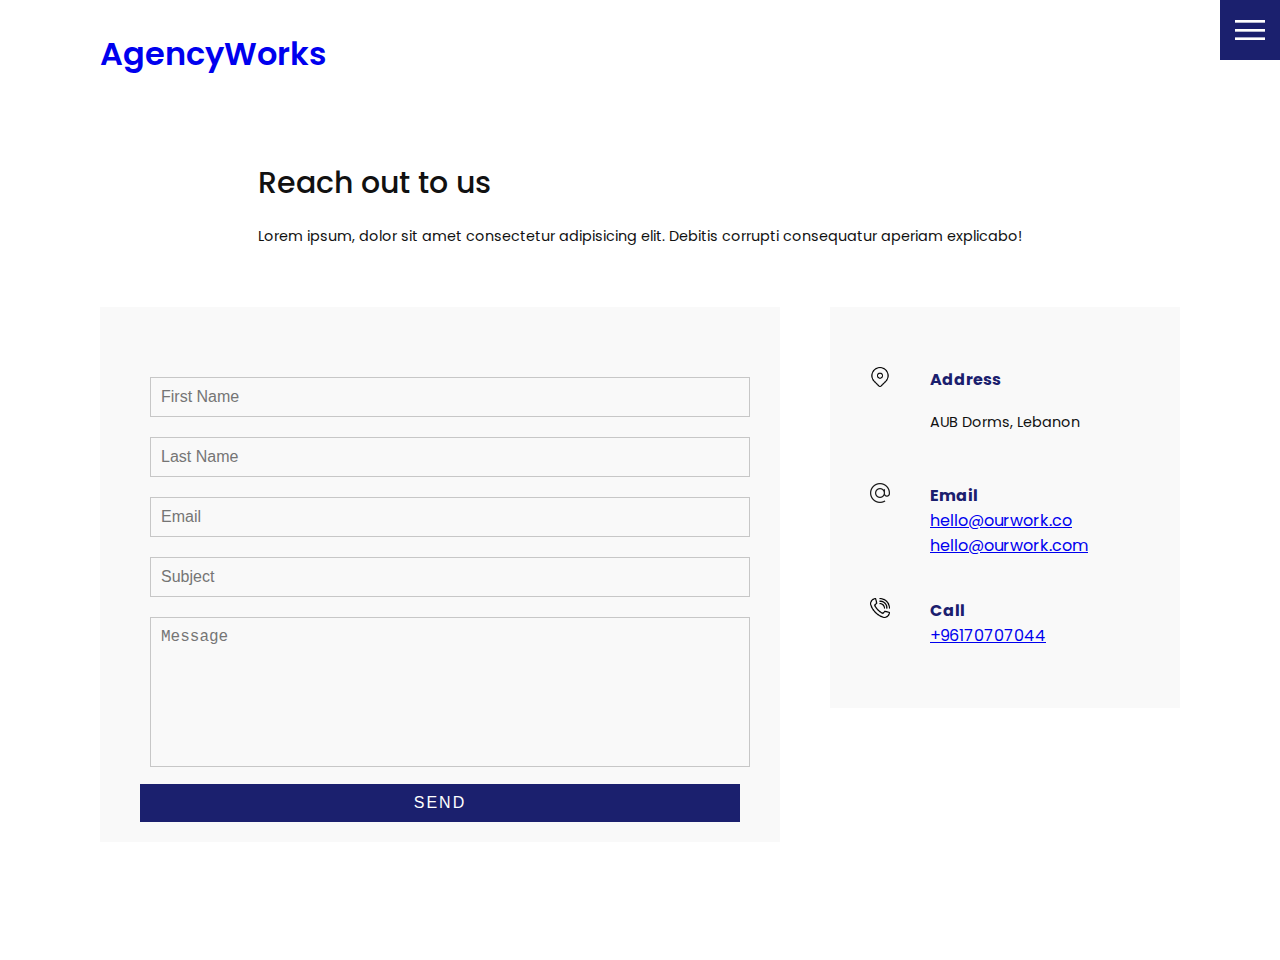
==== contact.html @ 2eb0bfd6 "contact form styled" ====
<!DOCTYPE html>
<html lang="en">

<head>
    <meta charset="UTF-8">
    <meta http-equiv="X-UA-Compatible" content="IE=edge">
    <meta name="viewport" content="width=device-width, initial-scale=1.0">
    <title>Agency Portfolio</title>
    <link rel="stylesheet" href="style.css">
</head>

<body>
    <header>
        <div class="logo"><a href="index.html">AgencyWorks</a></div>
        <div class="toggle"></div>
        <div class="navigation">
            <ul>
                <li><a href="index.html">Home</a></li>
                <li><a href="services.html">Services</a></li>
                <li><a href="portfolio.html">Portfolio</a></li>
                <li><a href="contact.html">Contact</a></li>
            </ul>
            <div class="social-bar">
                <ul>
                    <li><a href="https://facebook.com"><img src="images/facebook.png" alt=""></a></li>
                    <li><a href="https://twitter.com"><img src="images/twitter.png" alt=""></a></li>
                    <li><a href="https://instagram.com"><img src="images/instagram.png" alt=""></a></li>
                </ul>
                <a href="mailto:hello@myagency.com" class="email-icon"><img src="images/email.png" alt=""></a>
            </div>
        </div>
    </header>
    <section>
        <div class="title">
            <h1>Reach out to us</h1>
            <p>Lorem ipsum, dolor sit amet consectetur adipisicing elit. Debitis corrupti consequatur aperiam explicabo!
              </p>
        </div>
        <div class="contact">
            <div class="contact-form">
                <form action="">
                    <div class="row">
                        <div class="input50">
                            <input type="text" placeholder="First Name"/>
                        </div>
                        <div class="input50">
                            <input type="text" placeholder="Last Name"/>
                        </div>
                        <div class="input50">
                            <input type="text" placeholder="Email"/>
                        </div>
                        <div class="input50">
                            <input type="text" placeholder="Subject"/>
                        </div>
                        <div class="row">
                            <div class="input100">
                                <textarea placeholder="Message"></textarea>
                            </div>
                        </div>
                        <div class="row">
                            <input type="Submit" value="Send" class="submitbtn"/>
                        </div>
                    </div>
                </form>
            </div>
            <div class="contact-info">
                <div class="info-box">
                    <img src="images/address.png" class="contact-icon" alt="">
                    <div class="details">
                        <h4>Address</h4>
                        <p>AUB Dorms, Lebanon</p>
                    </div>
                </div>
                <div class="info-box">
                    <img src="images/email.png" class="contact-icon" alt="">
                    <div class="details">
                        <h4>Email</h4>
                        <a href="mailto:hello@ourwork.com">hello@ourwork.co</a>
                        <a href="mailto:hello@ourwork.com">hello@ourwork.com</a>
                    </div>
                </div>
                <div class="info-box">
                    <img src="images/call.png" class="contact-icon" alt="">
                    <div class="details">
                        <h4>Call</h4>
                        <a href="tel:+96170707044">+96170707044</a>
                    </div>
                </div>
            </div>
        </div>
       
    </section>



    <script src="script.js"></script>
</body>

</html>
---- style.css ----
@import url('https://fonts.googleapis.com/css?family=Poppins:200,300,400,500,600,700,800,900&display=swap');

:root {
    --primary-color: #1b206e;
}

* {
    box-sizing: border-box;
    margin: 0;
    padding: 0;
}

html,
body {
    font-family: 'Poppins', sans-serif;
    color: #111;
}

h1 {
    font-size: 30px;
    font-weight: 500;
}

p {
    margin: 20px 0 10px;
    font-size: 0.9rem;
}

section {
    display: flex;
    flex-direction: column;
    height: 100vh;
    align-items: center;
    padding: 100px;
    z-index: 10;
    margin-top: 60px;
}

section.home {
    flex-direction: row;
    margin-top: 0;
}

.btn {
    cursor: pointer;
    display: inline-block;
    background: var(--primary-color);
    color: #fff;
    text-decoration: none;
    padding: 10px 30px;
    margin: 20px 0;
    border: none;
}

.btn:hover {
    transform: scale(0.98);
}


.home-content {
    position: relative;
    z-index: 10;
    max-width: 600px;
}

.logo {
    position: absolute;
    top: 30px;
    left: 100px;
    font-size: 2rem;
    font-weight: 600;
    z-index: 20;
    cursor: pointer;

}

.logo a {
    text-decoration: none;
}

/* homepage */

.home-img {
    position: absolute;
    bottom: 0;
    right: 0;
    height: 110%;
}

.toggle {
    position: fixed;
    top: 0;
    right: 0;
    width: 60px;
    height: 60px;
    background: var(--primary-color) url(/images/menu.png);
    background-size: 30px;
    background-position: center;
    background-repeat: no-repeat;
    z-index: 20;
    cursor: pointer;
}

.toggle.active {
    background: var(--primary-color) url(/images/close.png);
    background-size: 25px;
    background-position: center;
    background-repeat: no-repeat;
    z-index: 20;
    cursor: pointer;
}

/* navigation */
.navigation {
    position: fixed;
    top: 0;
    left: 100%;
    width: 100%;
    height: 100%;
    background-color: #fff;
    z-index: 15;
    display: flex;
    justify-content: center;
    align-items: center;
}

.navigation.active {
    left: 0;
}

.navigation ul {
    position: relative;
}

.navigation ul li {
    position: relative;
    list-style: none;
    text-align: center;
}

.navigation ul li a {
    font-size: 2.2rem;
    color: #111;
    text-decoration: none;
    font-weight: 300;
}

.navigation ul li a:hover {
    color: var(--primary-color);
    font-weight: 600;
}

.navigation .social-bar {
    position: absolute;
    top: 0;
    left: 0;
    height: 100%;
    display: flex;
    align-items: center;
}

.navigation .social-bar a {
    display: inline-block;
    transform: scale(0.5);
}

.navigation .email-icon {
    position: absolute;
    bottom: 20px;
    transform: scale(0.5);
}


/* Our Services */
.services {
    margin-top: 40px;
    display: grid;
    grid-template-columns: 1fr 1fr 1fr;
    gap: 40px;
    text-align: center;
}

.services .service .icon img {
    max-width: 100px;
}

.services .service {
    padding: 30px;
}

.services .service:hover {
    box-shadow: 0 10px 30px rgba(0, 0, 0, 0.1);
}

.services .service h2 {
    font-size: 24px;
    font-weight: 500;
    margin-top: 20px;
    color: var(--primary-color);
}

/* Portfolio styling */
.portfolio {
    display: flex;
    flex-wrap: wrap;
    justify-content: center;
    margin-top: 20px;
}

.portfolio .item {
    position: relative;
    width: 300px;
    height: 300px;
    margin: 5px;
}

.portfolio .item img {
    width: 100%;
    height: 100%;
}

.portfolio .item .action {
    position: absolute;
    top: 0;
    left: 0%;
    width: 100%;
    height: 100%;
    background: rgba(0, 0, 0, 0.8);
    display: flex;
    justify-content: center;
    align-items: center;
    opacity: 0;
    transition: 0.5s;
}

.portfolio .item:hover .action {
    opacity: 1;
}



.portfolio .item .action a {
    display: inline-block;
    color: #fff;
    text-decoration: none;
    border: 1px solid #fff;
    padding: 5px 15px;
}

.portfolio .item .action a:hover {
    background: rgba(90, 89, 89, 0.884);

}
/* Contact Page */
.contact{
    position: relative;
    width: 100%;
    margin-top: 50px;
    display: flex;
    justify-content: space-between;
    align-items: flex-start;
}

.contact-form{
    position: relative;
    background: #f9f9f9;
    width: calc(100% - 400px);
    padding: 60px 40px 20px;
}

.contact-form form{
    width: 100%;
}

.contact-form .row{
    width: 100%;
    /* display: flex; */
}

.contact-form .input50{
    width: 100%;
    margin: 0 10px;
}

.contact-form .input100{
    width: 100%;
    margin: 0 10px;
}
.contact-form .row input, .contact-form .row textarea{
    position: relative;
    border: 1px solid rgba(0, 0, 0, 0.2);
    color: #111;
    background: transparent;
    width: 100%;
    padding: 10px;
    outline: none;
    font-size: 16px;
    font-weight: 300;
    margin: 10px 0;
    resize: none;
}

.row .submitbtn{
    cursor: pointer;
}

.contact-form .row textarea{
    height: 150px;
}

.contact-form .row input[type=submit]{
    background-color: var(--primary-color);
    color: #fff;
    margin: 0;
    text-transform: uppercase;
    letter-spacing: 2px;
    font-weight: 400;
    border: 0;
}

.contact-info{
    width: 350px;
    background: #f9f9f9;
    padding: 60px 40px 20px;
}

.contact-info .info-box{
    display: flex;
    align-items: flex-start;
    margin-bottom: 40px;
}

.contact-info .info-box .contact-icon{
    width: 20px;
    margin-right: 40px;
}

.contact-info .info-box .details h4{
    color: var(--primary-color)
}



/* Media Query */
@media(max-width: 1068px) {
    .home-img {
        display: none;
    }

    .logo {
        top: 10px;
        left: 40px;
        font-size: 1.5rem;
    }

    section {
        padding: 100px 40px;
    }

    .navigation ul li a {

        font-size: 2rem;
    }

    .services {
        grid-template-columns: 1fr 1fr;
    }

    @media (max-width: 768px) {
        .services {

            grid-template-columns: 1fr;

        }

        .services .service {

            box-shadow: 0 10px 30px rgba(0, 0, 0, 0.1);

        }
    }
}
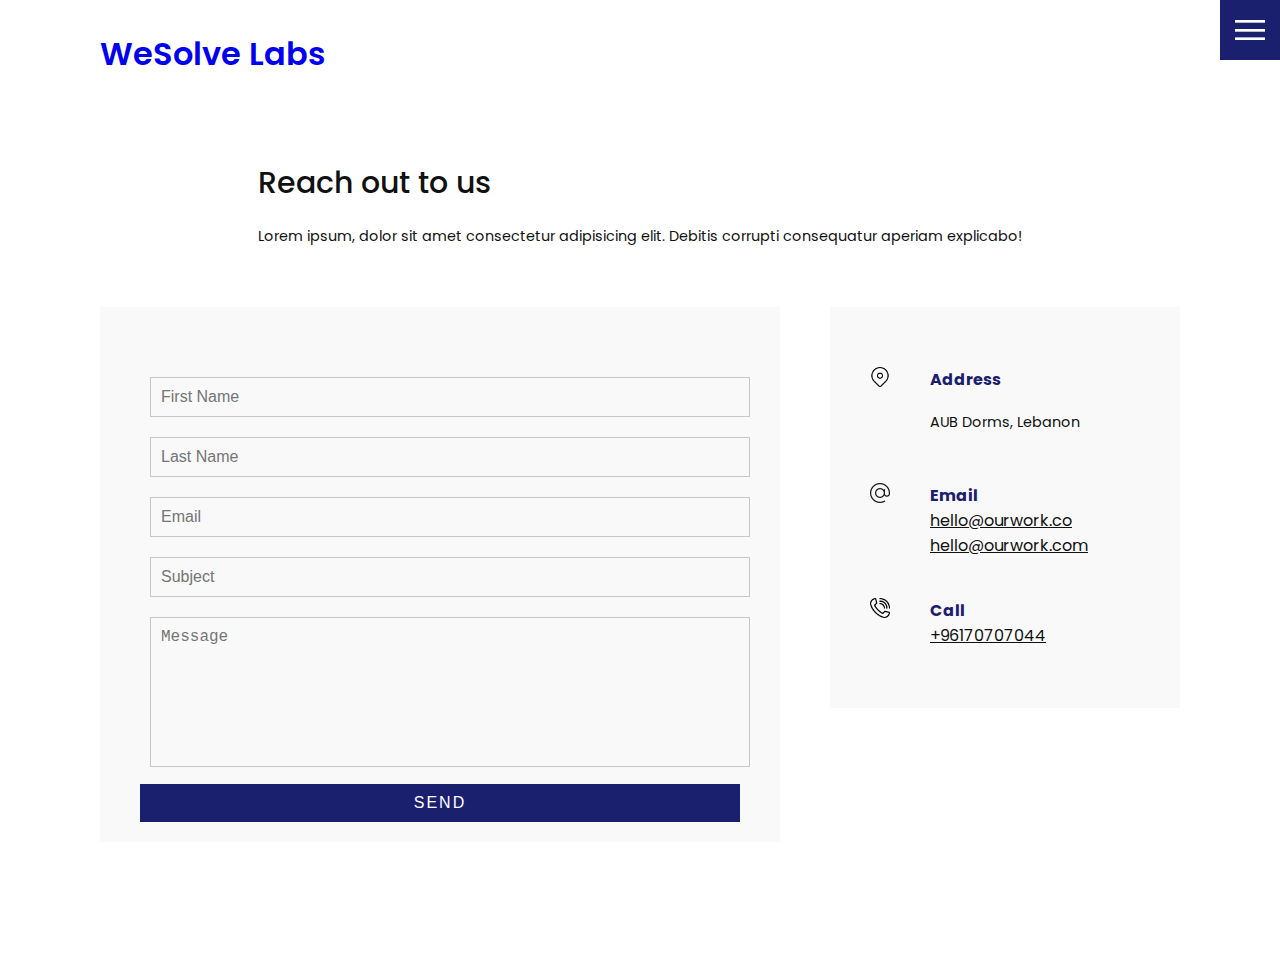
==== commit 16e086cb: "final update done" ====
--- a/contact.html
+++ b/contact.html
@@ -5,13 +5,13 @@
     <meta charset="UTF-8">
     <meta http-equiv="X-UA-Compatible" content="IE=edge">
     <meta name="viewport" content="width=device-width, initial-scale=1.0">
-    <title>Agency Portfolio</title>
+    <title>WeSolve Labs</title>
     <link rel="stylesheet" href="style.css">
 </head>
 
 <body>
     <header>
-        <div class="logo"><a href="index.html">AgencyWorks</a></div>
+        <div class="logo"><a href="index.html">WeSolve Labs</a></div>
         <div class="toggle"></div>
         <div class="navigation">
             <ul>
--- a/style.css
+++ b/style.css
@@ -339,6 +339,10 @@
     color: var(--primary-color)
 }
 
+.contact-info .info-box .details a{
+    color: #111;
+}
+
 
 
 /* Media Query */
@@ -366,6 +370,23 @@
         grid-template-columns: 1fr 1fr;
     }
 
+.contact{
+    flex-direction: column;
+}
+
+.contact-form{
+    width: 100%;
+    padding: 30px 30px 20px;
+}
+
+.contact-info{
+    width: 100%;
+    margin-top: 20px;
+    padding: 30px 30px 20px;
+
+}
+
+/* Media query smaller device */
     @media (max-width: 768px) {
         .services {
 
